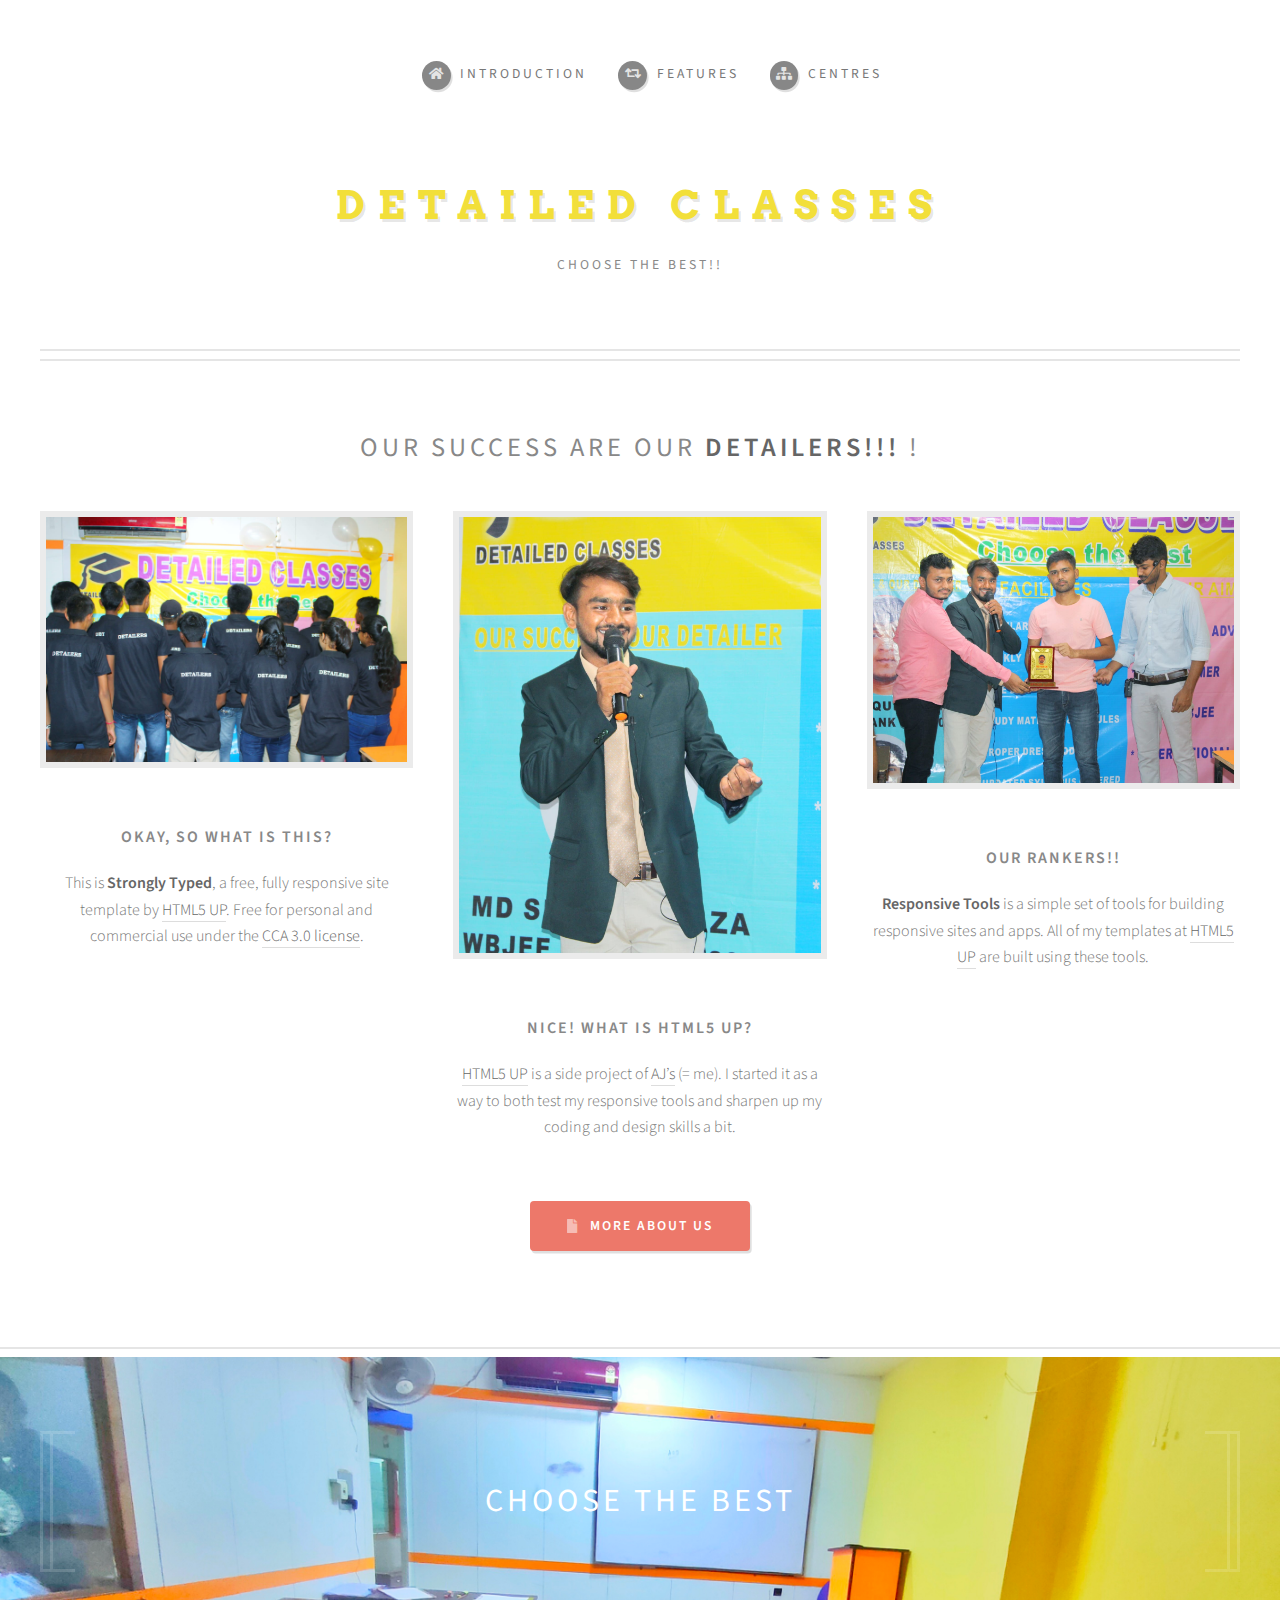
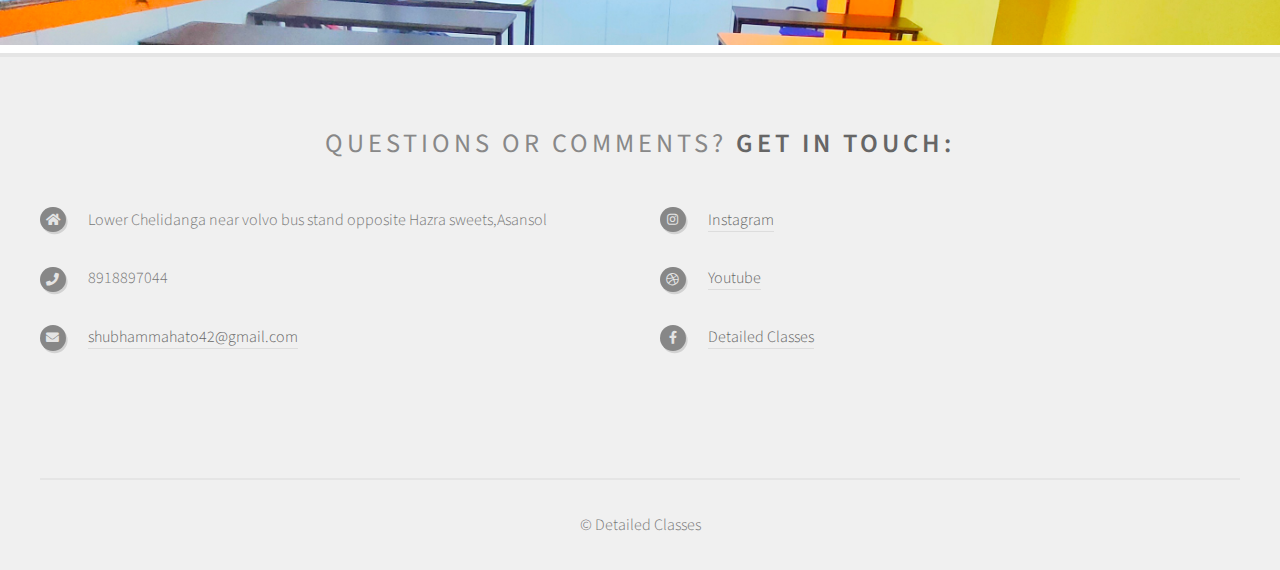
==== index.html @ 89570c33 "Upload Website" ====
<!DOCTYPE HTML>
<html>
	<head>
		<title>Detailed classes</title>
		<link rel="icon" type="image/x-icon" href="/images/favicon-32x32.png">
		<meta charset="utf-8" />
		<meta name="viewport" content="width=device-width, initial-scale=1, user-scalable=no" />
		<link rel="stylesheet" href="assets/css/main.css" />
	</head>
	<body class="homepage is-preload">
		<div id="page-wrapper">

			<!-- Header -->
				<section id="header">
					<div class="container">

						<!-- Logo -->
							<h1  class= "head" id="logo"><a href="index.html">Detailed Classes</a></h1>
							<p>Choose the Best!!</p>

						<!-- Nav -->
							<nav id="nav">
								<ul>
									<li><a class="icon solid fa-home" href="index.html"><span>Introduction</span></a></li>
									<!--<li>
										<a href="#" class="icon fa-chart-bar"><span>Dropdown</span></a>
										<ul>
											<li><a href="#">Lorem ipsum dolor</a></li>
											<li><a href="#">Magna phasellus</a></li>
											<li><a href="#">Etiam dolore nisl</a></li>
											<li>
												<a href="#">Phasellus consequat</a>
												<ul>
													<li><a href="#">Magna phasellus</a></li>
													<li><a href="#">Etiam dolore nisl</a></li>
													<li><a href="#">Phasellus consequat</a></li>
												</ul>
											</li>
											<li><a href="#">Veroeros feugiat</a></li>
										</ul>
									</li><!-->
									<!--<li><a class="icon solid fa-cog" href="left-sidebar.html"><span>Left Sidebar</span></a></li>-->
									<li><a class="icon solid fa-retweet" href="right-sidebar.html"><span>Features</span></a></li>
									<li><a class="icon solid fa-sitemap" href="no-sidebar.html"><span>Centres</span></a></li>
								</ul>
							</nav>

					</div>
				</section>

			<!-- Features -->
				<section id="features">
					<div class="container">
						<header>
							<h2>OUR SUCCESS ARE OUR <strong>DETAILERS!!! </strong>!</h2>
						</header>
						<div class="row aln-center">
							<div class="col-4 col-6-medium col-12-small">

								<!-- Feature -->
									<section>
										<a href="#" class="image featured"><img src="images/detailed1.jpeg" alt="" /></a>
										<header>
											<h3>Okay, so what is this?</h3>
										</header>
										<p>This is <strong>Strongly Typed</strong>, a free, fully responsive site template
										by <a href="http://html5up.net">HTML5 UP</a>. Free for personal and commercial use under the
										<a href="http://html5up.net/license">CCA 3.0 license</a>.</p>
									</section>

							</div>
							<div class="col-4 col-6-medium col-12-small">

								<!-- Feature -->
									<section>
										<a href="#" class="image featured"><img src="images/detailed2.jpeg" alt="" /></a>
										<header>
											<h3>Nice! What is HTML5 UP?</h3>
										</header>
										<p><a href="http://html5up.net">HTML5 UP</a> is a side project of <a href="http://twitter.com/ajlkn">AJ’s</a> (= me).
										I started it as a way to both test my responsive tools and sharpen up my coding
										and design skills a bit.</p>
									</section>

							</div>
							<div class="col-4 col-6-medium col-12-small">

								<!-- Feature -->
									<section>
										<a href="#" class="image featured"><img src="images/detailed3.jpeg" alt="" /></a>
										<header>
											<h3>Our Rankers!!</h3>
										</header>
										<p><strong>Responsive Tools</strong> is a simple set of tools for building responsive
										sites and apps. All of my templates at <a href="http://html5up.net">HTML5 UP</a> are built using these tools.</p>
									</section>

							</div>
							<div class="col-12">
								<ul class="actions">
									<li><a href="#" class="button icon solid fa-file">More about us </a></li>
								</ul>
							</div>
						</div>
					</div>
				</section>

			<!-- Banner -->
				<section id="banner">
					<div class="container">
						<p>CHOOSE THE BEST</p>
					</div>
				</section>

			
			<!-- Footer -->
				<section id="footer">
					<div class="container">
						<header>
							<h2>Questions or comments? <strong>Get in touch:</strong></h2>
						</header>
						<!--<div class="row">
							<div class="col-6 col-12-medium">
								<section>
									<form method="post" action="#">
										<div class="row gtr-50">
											<div class="col-6 col-12-small">
												<input name="name" placeholder="Name" type="text" />
											</div>
											<div class="col-6 col-12-small">
												<input name="email" placeholder="Email" type="text" />
											</div>
											<div class="col-12">
												<textarea name="message" placeholder="Message"></textarea>
											</div>
											<div class="col-12">
												<a href="mailto: shubhammahato42@gmail.com" class="form-button-submit button icon solid fa-envelope">Send Message</a>
											</div>
										</div>
									</form>
								</section>
							</div>-->
							<div class="col-6 col-12-medium">
								<section>
									<!--<p>Erat lorem ipsum veroeros consequat magna tempus lorem ipsum consequat Phaselamet
									mollis tortor congue. Sed quis mauris sit amet magna accumsan tristique. Curabitur
									leo nibh, rutrum eu malesuada.</p><!-->
									<div class="row">
										<div class="col-6 col-12-small">
											<ul class="icons">
												<li class="icon solid fa-home">
													Lower Chelidanga near volvo bus stand opposite Hazra sweets,Asansol
												</li>
												<li class="icon solid fa-phone">
													8918897044
												</li>
												<li class="icon solid fa-envelope">
													<a href="mailto: shubhammahato42@gmail.com"> shubhammahato42@gmail.com</a>
												</li>
												
											</ul>
										</div>
										<div class="col-6 col-12-small">
											<ul class="icons">
												<li class="icon brands fa-instagram">
													<a href="https://instagram.com/detailed_classes?igshid=YmMyMTA2M2Y=" target="_blank" rel="noopener noreferrer">Instagram</a>
												</li>
												<li class="icon brands fa-dribbble">
													<a href="https://www.youtube.com/c/detailedmathematics/featured" target="_blank" rel="noopener noreferrer">Youtube</a>
												</li>
												<li class="icon brands fa-facebook-f">
													<a href="https://www.facebook.com/watch/shubhamkumarmahato452/"target="_blank" rel="noopener noreferrer">Detailed Classes</a>
												</li>
												
											</ul>
										</div>
									</div>
								</section>
							</div>
						</div>
					</div>
					<div id="copyright" class="container">
						<ul class="links">
							<li>&copy; Detailed Classes</li>
						</ul>
					</div>
				</section>

		</div>

		<!-- Scripts -->
			<script src="assets/js/jquery.min.js"></script>
			<script src="assets/js/jquery.dropotron.min.js"></script>
			<script src="assets/js/browser.min.js"></script>
			<script src="assets/js/breakpoints.min.js"></script>
			<script src="assets/js/util.js"></script>
			<script src="assets/js/main.js"></script>

	</body>
</html>
---- assets/css/main.css ----
@import url("fontawesome-all.min.css");
@import url("https://fonts.googleapis.com/css?family=Source+Sans+Pro:300,400,600|Arvo:700");

/*
	Strongly Typed by HTML5 UP
	html5up.net | @ajlkn
	Free for personal and commercial use under the CCA 3.0 license (html5up.net/license)
*/

html, body, div, span, applet, object,
iframe, h1, h2, h3, h4, h5, h6, p, blockquote,
pre, a, abbr, acronym, address, big, cite,
code, del, dfn, em, img, ins, kbd, q, s, samp,
small, strike, strong, sub, sup, tt, var, b,
u, i, center, dl, dt, dd, ol, ul, li, fieldset,
form, label, legend, table, caption, tbody,
tfoot, thead, tr, th, td, article, aside,
canvas, details, embed, figure, figcaption,
footer, header, hgroup, menu, nav, output, ruby,
section, summary, time, mark, audio, video {
	margin: 0;
	padding: 0;
	border: 0;
	font-size: 100%;
	font: inherit;
	vertical-align: baseline;}

article, aside, details, figcaption, figure,
footer, header, hgroup, menu, nav, section {
	display: block;}

body {
	line-height: 1;
}

ol, ul {
	list-style: none;
}

blockquote, q {
	quotes: none;
}

	blockquote:before, blockquote:after, q:before, q:after {
		content: '';
		content: none;
	}

table {
	border-collapse: collapse;
	border-spacing: 0;
}

body {
	-webkit-text-size-adjust: none;
}

mark {
	background-color: transparent;
	color: inherit;
}

input::-moz-focus-inner {
	border: 0;
	padding: 0;
}

input, select, textarea {
	-moz-appearance: none;
	-webkit-appearance: none;
	-ms-appearance: none;
	appearance: none;
}

/* Basic */

	html {
		box-sizing: border-box;
	}

	*, *:before, *:after {
		box-sizing: inherit;
	}

	body {
		background: #f0f0f0;
	}

		body.is-preload *, body.is-preload *:before, body.is-preload *:after {
			-moz-animation: none !important;
			-webkit-animation: none !important;
			-ms-animation: none !important;
			animation: none !important;
			-moz-transition: none !important;
			-webkit-transition: none !important;
			-ms-transition: none !important;
			transition: none !important;
		}

	body, input, textarea, select {
		font-family: 'Source Sans Pro';
		font-weight: 300;
		color: #777;
		line-height: 1.65em;
		font-size: 15pt;
	}

	h1, h2, h3, h4, h5, h6 {
		font-weight: 600;
		text-transform: uppercase;
		color: #888;
	}

	h1 a, h2 a, h3 a, h4 a, h5 a, h6 a {
		color: #F2DF3A;
		text-decoration: none;
		border: 0;
	}

	h2 {
		font-size: 1.65em;
		font-weight: 400;
		letter-spacing: 4px;
		margin: 0 0 1.5em 0;
		line-height: 1.75em;
	}

	h3 {
		font-size: 1em;
		letter-spacing: 2px;
		margin: 0 0 1.25em 0;
	}

	a {
		-moz-transition: color 0.25s ease-in-out, border-bottom-color 0.25s ease-in-out;
		-webkit-transition: color 0.25s ease-in-out, border-bottom-color 0.25s ease-in-out;
		-ms-transition: color 0.25s ease-in-out, border-bottom-color 0.25s ease-in-out;
		transition: color 0.25s ease-in-out, border-bottom-color 0.25s ease-in-out;
		color: #666;
		text-decoration: none;
		border-bottom: solid 1px #ddd;
	}

		a strong {
			-moz-transition: color 0.25s ease-in-out, border-bottom-color 0.25s ease-in-out;
			-webkit-transition: color 0.25s ease-in-out, border-bottom-color 0.25s ease-in-out;
			-ms-transition: color 0.25s ease-in-out, border-bottom-color 0.25s ease-in-out;
			transition: color 0.25s ease-in-out, border-bottom-color 0.25s ease-in-out;
		}

		a:hover {
			color: #ed786a;
			border-bottom-color: rgba(255, 255, 255, 0);
		}

			a:hover strong {
				color: #ed786a;
			}

	strong, b {
		font-weight: 600;
		color: #666;
	}

	em, i {
		font-style: italic;
	}

	sub {
		position: relative;
		top: 0.5em;
		font-size: 0.8em;
	}

	sup {
		position: relative;
		top: -0.5em;
		font-size: 0.8em;
	}

	hr {
		border: 0;
		border-top: solid 1px #ddd;
	}

	blockquote {
		border-left: solid 0.5em #ddd;
		padding: 1em 0 1em 2em;
		font-style: italic;
	}

	p {
		text-align: justify;
		margin-bottom: 2em;
	}

	ul, ol, dl, table, blockquote {
		margin-bottom: 2em;
	}

	br.clear {
		clear: both;
	}

/* Container */

	.container {
		margin: 0 auto;
		max-width: 100%;
		width: 70em;
	}

		@media screen and (max-width: 1680px) {

			.container {
				width: 68em;
			}

		}

		@media screen and (max-width: 1280px) {

			.container {
				width: calc(100% - 80px);
			}

		}

		@media screen and (max-width: 980px) {

			.container {
				width: calc(100% - 100px);
			}

		}

		@media screen and (max-width: 736px) {

			.container {
				width: calc(100% - 40px);
			}

		}

/* Row */

	.row {
		display: flex;
		flex-wrap: wrap;
		box-sizing: border-box;
		align-items: stretch;
	}

		.row > * {
			box-sizing: border-box;
		}

		.row.gtr-uniform > * > :last-child {
			margin-bottom: 0;
		}

		.row.aln-left {
			justify-content: flex-start;
		}

		.row.aln-center {
			justify-content: center;
		}

		.row.aln-right {
			justify-content: flex-end;
		}

		.row.aln-top {
			align-items: flex-start;
		}

		.row.aln-middle {
			align-items: center;
		}

		.row.aln-bottom {
			align-items: flex-end;
		}

		.row > .imp {
			order: -1;
		}

		.row > .col-1 {
			width: 8.33333%;
		}

		.row > .off-1 {
			margin-left: 8.33333%;
		}

		.row > .col-2 {
			width: 16.66667%;
		}

		.row > .off-2 {
			margin-left: 16.66667%;
		}

		.row > .col-3 {
			width: 25%;
		}

		.row > .off-3 {
			margin-left: 25%;
		}

		.row > .col-4 {
			width: 33.33333%;
		}

		.row > .off-4 {
			margin-left: 33.33333%;
		}

		.row > .col-5 {
			width: 41.66667%;
		}

		.row > .off-5 {
			margin-left: 41.66667%;
		}

		.row > .col-6 {
			width: 50%;
		}

		.row > .off-6 {
			margin-left: 50%;
		}

		.row > .col-7 {
			width: 58.33333%;
		}

		.row > .off-7 {
			margin-left: 58.33333%;
		}

		.row > .col-8 {
			width: 66.66667%;
		}

		.row > .off-8 {
			margin-left: 66.66667%;
		}

		.row > .col-9 {
			width: 75%;
		}

		.row > .off-9 {
			margin-left: 75%;
		}

		.row > .col-10 {
			width: 83.33333%;
		}

		.row > .off-10 {
			margin-left: 83.33333%;
		}

		.row > .col-11 {
			width: 91.66667%;
		}

		.row > .off-11 {
			margin-left: 91.66667%;
		}

		.row > .col-12 {
			width: 100%;
		}

		.row > .off-12 {
			margin-left: 100%;
		}

		.row.gtr-0 {
			margin-top: 0px;
			margin-left: 0px;
		}

			.row.gtr-0 > * {
				padding: 0px 0 0 0px;
			}

			.row.gtr-0.gtr-uniform {
				margin-top: 0px;
			}

				.row.gtr-0.gtr-uniform > * {
					padding-top: 0px;
				}

		.row.gtr-25 {
			margin-top: -12.5px;
			margin-left: -12.5px;
		}

			.row.gtr-25 > * {
				padding: 12.5px 0 0 12.5px;
			}

			.row.gtr-25.gtr-uniform {
				margin-top: -12.5px;
			}

				.row.gtr-25.gtr-uniform > * {
					padding-top: 12.5px;
				}

		.row.gtr-50 {
			margin-top: -25px;
			margin-left: -25px;
		}

			.row.gtr-50 > * {
				padding: 25px 0 0 25px;
			}

			.row.gtr-50.gtr-uniform {
				margin-top: -25px;
			}

				.row.gtr-50.gtr-uniform > * {
					padding-top: 25px;
				}

		.row {
			margin-top: -50px;
			margin-left: -50px;
		}

			.row > * {
				padding: 50px 0 0 50px;
			}

			.row.gtr-uniform {
				margin-top: -50px;
			}

				.row.gtr-uniform > * {
					padding-top: 50px;
				}

		.row.gtr-150 {
			margin-top: -75px;
			margin-left: -75px;
		}

			.row.gtr-150 > * {
				padding: 75px 0 0 75px;
			}

			.row.gtr-150.gtr-uniform {
				margin-top: -75px;
			}

				.row.gtr-150.gtr-uniform > * {
					padding-top: 75px;
				}

		.row.gtr-200 {
			margin-top: -100px;
			margin-left: -100px;
		}

			.row.gtr-200 > * {
				padding: 100px 0 0 100px;
			}

			.row.gtr-200.gtr-uniform {
				margin-top: -100px;
			}

				.row.gtr-200.gtr-uniform > * {
					padding-top: 100px;
				}

		@media screen and (max-width: 1680px) {

			.row {
				display: flex;
				flex-wrap: wrap;
				box-sizing: border-box;
				align-items: stretch;
			}

				.row > * {
					box-sizing: border-box;
				}

				.row.gtr-uniform > * > :last-child {
					margin-bottom: 0;
				}

				.row.aln-left {
					justify-content: flex-start;
				}

				.row.aln-center {
					justify-content: center;
				}

				.row.aln-right {
					justify-content: flex-end;
				}

				.row.aln-top {
					align-items: flex-start;
				}

				.row.aln-middle {
					align-items: center;
				}

				.row.aln-bottom {
					align-items: flex-end;
				}

				.row > .imp-xlarge {
					order: -1;
				}

				.row > .col-1-xlarge {
					width: 8.33333%;
				}

				.row > .off-1-xlarge {
					margin-left: 8.33333%;
				}

				.row > .col-2-xlarge {
					width: 16.66667%;
				}

				.row > .off-2-xlarge {
					margin-left: 16.66667%;
				}

				.row > .col-3-xlarge {
					width: 25%;
				}

				.row > .off-3-xlarge {
					margin-left: 25%;
				}

				.row > .col-4-xlarge {
					width: 33.33333%;
				}

				.row > .off-4-xlarge {
					margin-left: 33.33333%;
				}

				.row > .col-5-xlarge {
					width: 41.66667%;
				}

				.row > .off-5-xlarge {
					margin-left: 41.66667%;
				}

				.row > .col-6-xlarge {
					width: 50%;
				}

				.row > .off-6-xlarge {
					margin-left: 50%;
				}

				.row > .col-7-xlarge {
					width: 58.33333%;
				}

				.row > .off-7-xlarge {
					margin-left: 58.33333%;
				}

				.row > .col-8-xlarge {
					width: 66.66667%;
				}

				.row > .off-8-xlarge {
					margin-left: 66.66667%;
				}

				.row > .col-9-xlarge {
					width: 75%;
				}

				.row > .off-9-xlarge {
					margin-left: 75%;
				}

				.row > .col-10-xlarge {
					width: 83.33333%;
				}

				.row > .off-10-xlarge {
					margin-left: 83.33333%;
				}

				.row > .col-11-xlarge {
					width: 91.66667%;
				}

				.row > .off-11-xlarge {
					margin-left: 91.66667%;
				}

				.row > .col-12-xlarge {
					width: 100%;
				}

				.row > .off-12-xlarge {
					margin-left: 100%;
				}

				.row.gtr-0 {
					margin-top: 0px;
					margin-left: 0px;
				}

					.row.gtr-0 > * {
						padding: 0px 0 0 0px;
					}

					.row.gtr-0.gtr-uniform {
						margin-top: 0px;
					}

						.row.gtr-0.gtr-uniform > * {
							padding-top: 0px;
						}

				.row.gtr-25 {
					margin-top: -12.5px;
					margin-left: -12.5px;
				}

					.row.gtr-25 > * {
						padding: 12.5px 0 0 12.5px;
					}

					.row.gtr-25.gtr-uniform {
						margin-top: -12.5px;
					}

						.row.gtr-25.gtr-uniform > * {
							padding-top: 12.5px;
						}

				.row.gtr-50 {
					margin-top: -25px;
					margin-left: -25px;
				}

					.row.gtr-50 > * {
						padding: 25px 0 0 25px;
					}

					.row.gtr-50.gtr-uniform {
						margin-top: -25px;
					}

						.row.gtr-50.gtr-uniform > * {
							padding-top: 25px;
						}

				.row {
					margin-top: -50px;
					margin-left: -50px;
				}

					.row > * {
						padding: 50px 0 0 50px;
					}

					.row.gtr-uniform {
						margin-top: -50px;
					}

						.row.gtr-uniform > * {
							padding-top: 50px;
						}

				.row.gtr-150 {
					margin-top: -75px;
					margin-left: -75px;
				}

					.row.gtr-150 > * {
						padding: 75px 0 0 75px;
					}

					.row.gtr-150.gtr-uniform {
						margin-top: -75px;
					}

						.row.gtr-150.gtr-uniform > * {
							padding-top: 75px;
						}

				.row.gtr-200 {
					margin-top: -100px;
					margin-left: -100px;
				}

					.row.gtr-200 > * {
						padding: 100px 0 0 100px;
					}

					.row.gtr-200.gtr-uniform {
						margin-top: -100px;
					}

						.row.gtr-200.gtr-uniform > * {
							padding-top: 100px;
						}

		}

		@media screen and (max-width: 1280px) {

			.row {
				display: flex;
				flex-wrap: wrap;
				box-sizing: border-box;
				align-items: stretch;
			}

				.row > * {
					box-sizing: border-box;
				}

				.row.gtr-uniform > * > :last-child {
					margin-bottom: 0;
				}

				.row.aln-left {
					justify-content: flex-start;
				}

				.row.aln-center {
					justify-content: center;
				}

				.row.aln-right {
					justify-content: flex-end;
				}

				.row.aln-top {
					align-items: flex-start;
				}

				.row.aln-middle {
					align-items: center;
				}

				.row.aln-bottom {
					align-items: flex-end;
				}

				.row > .imp-large {
					order: -1;
				}

				.row > .col-1-large {
					width: 8.33333%;
				}

				.row > .off-1-large {
					margin-left: 8.33333%;
				}

				.row > .col-2-large {
					width: 16.66667%;
				}

				.row > .off-2-large {
					margin-left: 16.66667%;
				}

				.row > .col-3-large {
					width: 25%;
				}

				.row > .off-3-large {
					margin-left: 25%;
				}

				.row > .col-4-large {
					width: 33.33333%;
				}

				.row > .off-4-large {
					margin-left: 33.33333%;
				}

				.row > .col-5-large {
					width: 41.66667%;
				}

				.row > .off-5-large {
					margin-left: 41.66667%;
				}

				.row > .col-6-large {
					width: 50%;
				}

				.row > .off-6-large {
					margin-left: 50%;
				}

				.row > .col-7-large {
					width: 58.33333%;
				}

				.row > .off-7-large {
					margin-left: 58.33333%;
				}

				.row > .col-8-large {
					width: 66.66667%;
				}

				.row > .off-8-large {
					margin-left: 66.66667%;
				}

				.row > .col-9-large {
					width: 75%;
				}

				.row > .off-9-large {
					margin-left: 75%;
				}

				.row > .col-10-large {
					width: 83.33333%;
				}

				.row > .off-10-large {
					margin-left: 83.33333%;
				}

				.row > .col-11-large {
					width: 91.66667%;
				}

				.row > .off-11-large {
					margin-left: 91.66667%;
				}

				.row > .col-12-large {
					width: 100%;
				}

				.row > .off-12-large {
					margin-left: 100%;
				}

				.row.gtr-0 {
					margin-top: 0px;
					margin-left: 0px;
				}

					.row.gtr-0 > * {
						padding: 0px 0 0 0px;
					}

					.row.gtr-0.gtr-uniform {
						margin-top: 0px;
					}

						.row.gtr-0.gtr-uniform > * {
							padding-top: 0px;
						}

				.row.gtr-25 {
					margin-top: -10px;
					margin-left: -10px;
				}

					.row.gtr-25 > * {
						padding: 10px 0 0 10px;
					}

					.row.gtr-25.gtr-uniform {
						margin-top: -10px;
					}

						.row.gtr-25.gtr-uniform > * {
							padding-top: 10px;
						}

				.row.gtr-50 {
					margin-top: -20px;
					margin-left: -20px;
				}

					.row.gtr-50 > * {
						padding: 20px 0 0 20px;
					}

					.row.gtr-50.gtr-uniform {
						margin-top: -20px;
					}

						.row.gtr-50.gtr-uniform > * {
							padding-top: 20px;
						}

				.row {
					margin-top: -40px;
					margin-left: -40px;
				}

					.row > * {
						padding: 40px 0 0 40px;
					}

					.row.gtr-uniform {
						margin-top: -40px;
					}

						.row.gtr-uniform > * {
							padding-top: 40px;
						}

				.row.gtr-150 {
					margin-top: -60px;
					margin-left: -60px;
				}

					.row.gtr-150 > * {
						padding: 60px 0 0 60px;
					}

					.row.gtr-150.gtr-uniform {
						margin-top: -60px;
					}

						.row.gtr-150.gtr-uniform > * {
							padding-top: 60px;
						}

				.row.gtr-200 {
					margin-top: -80px;
					margin-left: -80px;
				}

					.row.gtr-200 > * {
						padding: 80px 0 0 80px;
					}

					.row.gtr-200.gtr-uniform {
						margin-top: -80px;
					}

						.row.gtr-200.gtr-uniform > * {
							padding-top: 80px;
						}

		}

		@media screen and (max-width: 980px) {

			.row {
				display: flex;
				flex-wrap: wrap;
				box-sizing: border-box;
				align-items: stretch;
			}

				.row > * {
					box-sizing: border-box;
				}

				.row.gtr-uniform > * > :last-child {
					margin-bottom: 0;
				}

				.row.aln-left {
					justify-content: flex-start;
				}

				.row.aln-center {
					justify-content: center;
				}

				.row.aln-right {
					justify-content: flex-end;
				}

				.row.aln-top {
					align-items: flex-start;
				}

				.row.aln-middle {
					align-items: center;
				}

				.row.aln-bottom {
					align-items: flex-end;
				}

				.row > .imp-medium {
					order: -1;
				}

				.row > .col-1-medium {
					width: 8.33333%;
				}

				.row > .off-1-medium {
					margin-left: 8.33333%;
				}

				.row > .col-2-medium {
					width: 16.66667%;
				}

				.row > .off-2-medium {
					margin-left: 16.66667%;
				}

				.row > .col-3-medium {
					width: 25%;
				}

				.row > .off-3-medium {
					margin-left: 25%;
				}

				.row > .col-4-medium {
					width: 33.33333%;
				}

				.row > .off-4-medium {
					margin-left: 33.33333%;
				}

				.row > .col-5-medium {
					width: 41.66667%;
				}

				.row > .off-5-medium {
					margin-left: 41.66667%;
				}

				.row > .col-6-medium {
					width: 50%;
				}

				.row > .off-6-medium {
					margin-left: 50%;
				}

				.row > .col-7-medium {
					width: 58.33333%;
				}

				.row > .off-7-medium {
					margin-left: 58.33333%;
				}

				.row > .col-8-medium {
					width: 66.66667%;
				}

				.row > .off-8-medium {
					margin-left: 66.66667%;
				}

				.row > .col-9-medium {
					width: 75%;
				}

				.row > .off-9-medium {
					margin-left: 75%;
				}

				.row > .col-10-medium {
					width: 83.33333%;
				}

				.row > .off-10-medium {
					margin-left: 83.33333%;
				}

				.row > .col-11-medium {
					width: 91.66667%;
				}

				.row > .off-11-medium {
					margin-left: 91.66667%;
				}

				.row > .col-12-medium {
					width: 100%;
				}

				.row > .off-12-medium {
					margin-left: 100%;
				}

				.row.gtr-0 {
					margin-top: 0px;
					margin-left: 0px;
				}

					.row.gtr-0 > * {
						padding: 0px 0 0 0px;
					}

					.row.gtr-0.gtr-uniform {
						margin-top: 0px;
					}

						.row.gtr-0.gtr-uniform > * {
							padding-top: 0px;
						}

				.row.gtr-25 {
					margin-top: -12.5px;
					margin-left: -12.5px;
				}

					.row.gtr-25 > * {
						padding: 12.5px 0 0 12.5px;
					}

					.row.gtr-25.gtr-uniform {
						margin-top: -12.5px;
					}

						.row.gtr-25.gtr-uniform > * {
							padding-top: 12.5px;
						}

				.row.gtr-50 {
					margin-top: -25px;
					margin-left: -25px;
				}

					.row.gtr-50 > * {
						padding: 25px 0 0 25px;
					}

					.row.gtr-50.gtr-uniform {
						margin-top: -25px;
					}

						.row.gtr-50.gtr-uniform > * {
							padding-top: 25px;
						}

				.row {
					margin-top: -50px;
					margin-left: -50px;
				}

					.row > * {
						padding: 50px 0 0 50px;
					}

					.row.gtr-uniform {
						margin-top: -50px;
					}

						.row.gtr-uniform > * {
							padding-top: 50px;
						}

				.row.gtr-150 {
					margin-top: -75px;
					margin-left: -75px;
				}

					.row.gtr-150 > * {
						padding: 75px 0 0 75px;
					}

					.row.gtr-150.gtr-uniform {
						margin-top: -75px;
					}

						.row.gtr-150.gtr-uniform > * {
							padding-top: 75px;
						}

				.row.gtr-200 {
					margin-top: -100px;
					margin-left: -100px;
				}

					.row.gtr-200 > * {
						padding: 100px 0 0 100px;
					}

					.row.gtr-200.gtr-uniform {
						margin-top: -100px;
					}

						.row.gtr-200.gtr-uniform > * {
							padding-top: 100px;
						}

		}

		@media screen and (max-width: 736px) {

			.row {
				display: flex;
				flex-wrap: wrap;
				box-sizing: border-box;
				align-items: stretch;
			}

				.row > * {
					box-sizing: border-box;
				}

				.row.gtr-uniform > * > :last-child {
					margin-bottom: 0;
				}

				.row.aln-left {
					justify-content: flex-start;
				}

				.row.aln-center {
					justify-content: center;
				}

				.row.aln-right {
					justify-content: flex-end;
				}

				.row.aln-top {
					align-items: flex-start;
				}

				.row.aln-middle {
					align-items: center;
				}

				.row.aln-bottom {
					align-items: flex-end;
				}

				.row > .imp-small {
					order: -1;
				}

				.row > .col-1-small {
					width: 8.33333%;
				}

				.row > .off-1-small {
					margin-left: 8.33333%;
				}

				.row > .col-2-small {
					width: 16.66667%;
				}

				.row > .off-2-small {
					margin-left: 16.66667%;
				}

				.row > .col-3-small {
					width: 25%;
				}

				.row > .off-3-small {
					margin-left: 25%;
				}

				.row > .col-4-small {
					width: 33.33333%;
				}

				.row > .off-4-small {
					margin-left: 33.33333%;
				}

				.row > .col-5-small {
					width: 41.66667%;
				}

				.row > .off-5-small {
					margin-left: 41.66667%;
				}

				.row > .col-6-small {
					width: 50%;
				}

				.row > .off-6-small {
					margin-left: 50%;
				}

				.row > .col-7-small {
					width: 58.33333%;
				}

				.row > .off-7-small {
					margin-left: 58.33333%;
				}

				.row > .col-8-small {
					width: 66.66667%;
				}

				.row > .off-8-small {
					margin-left: 66.66667%;
				}

				.row > .col-9-small {
					width: 75%;
				}

				.row > .off-9-small {
					margin-left: 75%;
				}

				.row > .col-10-small {
					width: 83.33333%;
				}

				.row > .off-10-small {
					margin-left: 83.33333%;
				}

				.row > .col-11-small {
					width: 91.66667%;
				}

				.row > .off-11-small {
					margin-left: 91.66667%;
				}

				.row > .col-12-small {
					width: 100%;
				}

				.row > .off-12-small {
					margin-left: 100%;
				}

				.row.gtr-0 {
					margin-top: 0px;
					margin-left: 0px;
				}

					.row.gtr-0 > * {
						padding: 0px 0 0 0px;
					}

					.row.gtr-0.gtr-uniform {
						margin-top: 0px;
					}

						.row.gtr-0.gtr-uniform > * {
							padding-top: 0px;
						}

				.row.gtr-25 {
					margin-top: -7.5px;
					margin-left: -7.5px;
				}

					.row.gtr-25 > * {
						padding: 7.5px 0 0 7.5px;
					}

					.row.gtr-25.gtr-uniform {
						margin-top: -7.5px;
					}

						.row.gtr-25.gtr-uniform > * {
							padding-top: 7.5px;
						}

				.row.gtr-50 {
					margin-top: -15px;
					margin-left: -15px;
				}

					.row.gtr-50 > * {
						padding: 15px 0 0 15px;
					}

					.row.gtr-50.gtr-uniform {
						margin-top: -15px;
					}

						.row.gtr-50.gtr-uniform > * {
							padding-top: 15px;
						}

				.row {
					margin-top: -30px;
					margin-left: -30px;
				}

					.row > * {
						padding: 30px 0 0 30px;
					}

					.row.gtr-uniform {
						margin-top: -30px;
					}

						.row.gtr-uniform > * {
							padding-top: 30px;
						}

				.row.gtr-150 {
					margin-top: -45px;
					margin-left: -45px;
				}

					.row.gtr-150 > * {
						padding: 45px 0 0 45px;
					}

					.row.gtr-150.gtr-uniform {
						margin-top: -45px;
					}

						.row.gtr-150.gtr-uniform > * {
							padding-top: 45px;
						}

				.row.gtr-200 {
					margin-top: -60px;
					margin-left: -60px;
				}

					.row.gtr-200 > * {
						padding: 60px 0 0 60px;
					}

					.row.gtr-200.gtr-uniform {
						margin-top: -60px;
					}

						.row.gtr-200.gtr-uniform > * {
							padding-top: 60px;
						}

		}

/* Sections/Article */

	section, article {
		margin-bottom: 3em;
	}

	section > :last-child,
	article > :last-child,
	section:last-child,
	article:last-child {
		margin-bottom: 0;
	}

/* Image */

	.image {
		-moz-transition: opacity 0.25s ease-in-out;
		-webkit-transition: opacity 0.25s ease-in-out;
		-ms-transition: opacity 0.25s ease-in-out;
		transition: opacity 0.25s ease-in-out;
		display: inline-block;
		border: solid 6px #ebebeb !important;
	}

		.image:hover {
			opacity: 0.9;
		}

		.image img {
			display: block;
			width: 100%;
		}

		.image.fit {
			display: block;
			width: 100%;
		}

		.image.featured {
			display: block;
			width: 100%;
			margin: 0 0 3.5em 0;
		}

		.image.left {
			float: left;
			margin: 0 1.5em 1.5em 0;
			position: relative;
			top: 0.5em;
		}

		.image.centered {
			display: block;
			margin: 0 0 2em 0;
		}

			.image.centered img {
				margin: 0 auto;
				width: auto;
			}

/* List */

	ul {
		list-style: disc;
		padding-left: 1em;
	}

		ul li {
			padding-left: 0.5em;
			margin: 0.75em 0 0.75em 0;
		}

			ul li:first-child {
				margin-top: 0;
			}

	ol {
		list-style: decimal;
		padding-left: 1em;
	}

		ol li {
			padding-left: 0.5em;
			margin: 0.75em 0 0.75em 0;
		}

			ol li:first-child {
				margin-top: 0;
			}

/* Links */

	ul.links {
		list-style: none;
		padding-left: 0;
	}

		ul.links li {
			display: inline;
			border-left: solid 1px #d0d0d0;
			padding-left: 1em;
			margin: 0 0 0 1em;
		}

			ul.links li:first-child {
				margin-left: 0;
				padding-left: 0;
				border-left: 0;
			}

/* Actions */

	ul.actions {
		margin-top: 2.5em;
		clear: both;
		list-style: none;
		padding-left: 0;
	}

		ul.actions li {
			padding-left: 0;
			display: inline-block;
			margin: 0 0 0 1em;
		}

			ul.actions li:first-child {
				margin-left: 0;
			}

/* Divided */

	ul.divided {
		list-style: none;
		padding-left: 0;
	}

		ul.divided li {
			border-top: solid 2px #e5e5e5;
			padding-left: 0;
			margin: 2.5em 0 0 0;
			padding: 2.5em 0 0 0;
		}

			ul.divided li:first-child {
				border-top: 0;
				margin-top: 0;
				padding-top: 0;
			}

/* Icons */

	ul.icons {
		list-style: none;
		padding-left: 0;
	}

		ul.icons > li {
			position: relative;
			padding: 2em 0 0 3em;
			margin: 0;
		}

			ul.icons > li:before {
				position: absolute;
				left: 0;
				top: 2.6em;
				display: block;
				font-size: 0.8em;
				background: #878787;
				color: #e4e4e4;
				width: 2em;
				height: 2em;
				border-radius: 2em;
				line-height: 2em;
				text-align: center;
				box-shadow: 0.125em 0.175em 0 0 rgba(0, 0, 0, 0.125);
			}

			ul.icons > li:first-child {
				padding-top: 0;
			}

				ul.icons > li:first-child:before {
					top: 0;
				}

/* Form */

	form label {
		font-weight: 600;
		text-transform: uppercase;
		color: #888;
		display: block;
		margin: 0 0 1em 0;
	}

	form input[type="text"],
	form input[type="email"],
	form input[type="password"],
	form select,
	form textarea {
		-moz-transition: background-color 0.25s ease-in-out;
		-webkit-transition: background-color 0.25s ease-in-out;
		-ms-transition: background-color 0.25s ease-in-out;
		transition: background-color 0.25s ease-in-out;
		-webkit-appearance: none;
		display: block;
		border: 0;
		background: #e8e8e8;
		width: 100%;
		box-shadow: inset 2px 2px 0px 0px rgba(0, 0, 0, 0.1);
		border-radius: 4px;
		line-height: 1.25em;
		padding: 0.75em 1em 0.75em 1em;
	}

		form input[type="text"]:focus,
		form input[type="email"]:focus,
		form input[type="password"]:focus,
		form select:focus,
		form textarea:focus {
			background: #f0f0f0;
		}

	form textarea {
		min-height: 11em;
	}

	form ::-webkit-input-placeholder {
		color: #555 !important;
		line-height: 1.35em;
	}

	form :-moz-placeholder {
		color: #555 !important;
	}

	form ::-moz-placeholder {
		color: #555 !important;
	}

	form :-ms-input-placeholder {
		color: #555 !important;
	}

	form ::-moz-focus-inner {
		border: 0;
	}

/* Table */

	table {
		width: 100%;
	}

		table tbody tr {
			border-top: solid 1px #E5E5E5;
		}

			table tbody tr:first-child {
				border-top: 0;
			}

		table td {
			padding: 0.75em 1em 0.75em 1em;
		}

		table th {
			text-align: left;
			font-weight: bold;
			padding: 0.75em 1em 0.75em 1em;
		}

		table thead {
			background: #878787;
			color: #fff;
			font-weight: 400;
			text-transform: uppercase;
			border: 0;
			box-shadow: 0.125em 0.175em 0 0 rgba(0, 0, 0, 0.125);
			font-size: 0.85em;
			letter-spacing: 2px;
		}

		table tfoot {
			background: #F0F0F0;
			border-top: solid 2px #E5E5E5;
		}

/* Button */

	input[type="button"],
	input[type="submit"],
	input[type="reset"],
	button,
	.button {
		-moz-transition: all 0.25s ease-in-out;
		-webkit-transition: all 0.25s ease-in-out;
		-ms-transition: all 0.25s ease-in-out;
		transition: all 0.25s ease-in-out;
		-webkit-appearance: none;
		position: relative;
		display: inline-block;
		background: #ed786a;
		color: #fff !important;
		text-transform: uppercase;
		border-radius: 4px;
		border: 0;
		outline: 0;
		font-size: 1em;
		box-shadow: 0.125em 0.175em 0 0 rgba(0, 0, 0, 0.125);
		font-weight: 600;
		text-align: center;
		font-size: 0.85em;
		letter-spacing: 2px;
		padding: 0.85em 2.75em 0.85em 2.75em;
	}

		input[type="button"].icon:before,
		input[type="submit"].icon:before,
		input[type="reset"].icon:before,
		button.icon:before,
		.button.icon:before {
			position: relative;
			padding-right: 0.75em;
			opacity: 0.5;
			top: 0.05em;
		}

		input[type="button"]:hover,
		input[type="submit"]:hover,
		input[type="reset"]:hover,
		button:hover,
		.button:hover {
			background: #fd887a;
		}

		input[type="button"]:active,
		input[type="submit"]:active,
		input[type="reset"]:active,
		button:active,
		.button:active {
			background: #ed786a;
		}

		input[type="button"].alt,
		input[type="submit"].alt,
		input[type="reset"].alt,
		button.alt,
		.button.alt {
			background: #878787;
		}

			input[type="button"].alt:hover,
			input[type="submit"].alt:hover,
			input[type="reset"].alt:hover,
			button.alt:hover,
			.button.alt:hover {
				background: #979797;
			}

			input[type="button"].alt:active,
			input[type="submit"].alt:active,
			input[type="reset"].alt:active,
			button.alt:active,
			.button.alt:active {
				background: #878787;
			}

/* Box */

	.no-sidebar .box.post > header {
		text-align: center;
	}

	.box.excerpt .date {
		background: #878787;
		color: #fff;
		font-weight: 400;
		text-transform: uppercase;
		border-radius: 4px;
		border: 0;
		box-shadow: 0.125em 0.175em 0 0 rgba(0, 0, 0, 0.125);
		display: inline-block;
		font-size: 0.85em;
		letter-spacing: 2px;
		padding: 0.25em 1em 0.25em 1em;
		margin: 0 0 2.5em 0;
	}

/* Icons */

	.icon {
		text-decoration: none;
		position: relative;
		text-decoration: none;
	}

		.icon:before {
			-moz-osx-font-smoothing: grayscale;
			-webkit-font-smoothing: antialiased;
			display: inline-block;
			font-style: normal;
			font-variant: normal;
			text-rendering: auto;
			line-height: 1;
			text-transform: none !important;
			font-family: 'Font Awesome 5 Free';
			font-weight: 400;
		}

		.icon:before {
			line-height: inherit;
		}

		.icon > .label {
			display: none;
		}

		.icon.solid:before {
			font-weight: 900;
		}

		.icon.brands:before {
			font-family: 'Font Awesome 5 Brands';
		}

/* Page Wrapper */

	#page-wrapper > section {
		margin-bottom: 0;
	}

/* Header */

	#header {
		position: relative;
		position: relative;
		background: #fff;
		text-align: center;
	}

		#header > .container {
			padding: 14em 0 7em 0;
			border-bottom: solid 2px #e5e5e5;
			box-shadow: inset 0px -8px 0px 0px #fff, inset 0px -10px 0px 0px #e5e5e5;
		}

		#header h1 {
			font-family: 'Arvo';
			font-weight: 700;
			color: #ed786a;
			text-shadow: 0.05em 0.075em 0 rgba(0, 0, 0, 0.1);
			font-size: 3em;
			letter-spacing: 13px;
		}

			#header h1 a {
				border: 0;
			}

		#header p {
			text-transform: uppercase;
			font-weight: 400;
			color: #888;
			margin: 2.5em 0 0 0;
			font-size: 0.85em;
			letter-spacing: 3px;
			text-align: center;
		}

/* Nav */

	#nav {
		position: absolute;
		top: 3em;
		left: 0;
		width: 100%;
		cursor: default;
	}

		#nav > ul > li {
			display: inline-block;
			padding-right: 2em;
		}

			#nav > ul > li:last-child {
				padding-right: 0;
			}

			#nav > ul > li > a {
				border: 0;
				text-decoration: none;
				text-transform: uppercase;
				font-weight: 400;
				color: #777;
				outline: 0;
				display: block;
			}

				#nav > ul > li > a:before {
					display: inline-block;
					background: #878787;
					color: #e4e4e4;
					width: 2.25em;
					font-size: 0.8em;
					height: 2.25em;
					border-radius: 2.25em;
					line-height: 2.1em;
					text-align: center;
					box-shadow: 0.125em 0.175em 0 0 rgba(0, 0, 0, 0.125);
					margin-right: 0.75em;
					-moz-transition: color 0.25s ease-in-out, background 0.25s ease-in-out;
					-webkit-transition: color 0.25s ease-in-out, background 0.25s ease-in-out;
					-o-transition: color 0.25s ease-in-out, background 0.25s ease-in-out;
					-ms-transition: color 0.25s ease-in-out, background 0.25s ease-in-out;
					transition: color 0.25s ease-in-out, background 0.25s ease-in-out;
				}

				#nav > ul > li > a > span {
					-moz-transition: color 0.25s ease-in-out;
					-webkit-transition: color 0.25s ease-in-out;
					-o-transition: color 0.25s ease-in-out;
					-ms-transition: color 0.25s ease-in-out;
					transition: color 0.25s ease-in-out;
					font-size: 0.85em;
					letter-spacing: 3px;
				}

			#nav > ul > li > ul {
				display: none;
			}

			#nav > ul > li.active > a:before,
			#nav > ul > li:hover > a:before {
				background: #ED786A;
				color: #fff;
			}

			#nav > ul > li.active > a > span,
			#nav > ul > li:hover > a > span {
				color: #ED786A;
			}

	.dropotron {
		text-align: left;
		border: solid 1px #e5e5e5;
		border-radius: 4px;
		background: #fff;
		background: rgba(255, 255, 255, 0.965);
		box-shadow: 0px 2px 2px 0px rgba(0, 0, 0, 0.1);
		padding: 0.75em 0 0.5em 0;
		min-width: 12em;
		margin-top: calc(-0.5em + 1px);
		margin-left: -2px;
		list-style: none;
	}

		.dropotron.level-0 {
			margin-top: 1.5em;
			margin-left: -1em;
		}

			.dropotron.level-0:after {
				content: '';
				display: block;
				position: absolute;
				left: 1.25em;
				top: calc(-0.75em + 1px);
				border-left: solid 0.75em rgba(255, 255, 255, 0);
				border-right: solid 0.75em rgba(255, 255, 255, 0);
				border-bottom: solid 0.75em #fff;
			}

			.dropotron.level-0:before {
				content: '';
				display: block;
				position: absolute;
				left: 1.25em;
				top: -0.75em;
				border-left: solid 0.75em rgba(255, 255, 255, 0);
				border-right: solid 0.75em rgba(255, 255, 255, 0);
				border-bottom: solid 0.75em #ccc;
			}

		.dropotron span, .dropotron a {
			display: block;
			padding: 0.3em 1em 0.3em 1em;
			border: 0;
			border-top: solid 1px #f0f0f0;
			outline: 0;
		}

		.dropotron li {
			padding-left: 0;
			margin: 0;
		}

			.dropotron li:first-child > span, .dropotron li:first-child > a {
				border-top: 0;
				padding-top: 0;
			}

			.dropotron li:hover > span, .dropotron li:hover > a {
				-moz-transition: color 0.25s ease-in-out, border-bottom-color 0.25s ease-in-out;
				-webkit-transition: color 0.25s ease-in-out, border-bottom-color 0.25s ease-in-out;
				-ms-transition: color 0.25s ease-in-out, border-bottom-color 0.25s ease-in-out;
				transition: color 0.25s ease-in-out, border-bottom-color 0.25s ease-in-out;
				color: #ed786a;
			}

/* Features */

	#features {
		position: relative;
		overflow: hidden;
		background: #fff;
		text-align: center;
		padding: 6em 0;
	}

		#features p {
			text-align: center;
		}

		#features ul.actions {
			margin-top: 1.25em;
		}

/* Banner */

	#banner {
		position: relative;
		overflow: hidden;
		background: #fff;
		color: #fff;
		text-align: center;
		border-top: solid 2px #e5e5e5;
		border-bottom: solid 2px #e5e5e5;
		box-shadow: inset 0px -8px 0px 0px #fff, inset 0px 8px 0px 0px #fff;
		position: relative;
		text-transform: uppercase;
		background: url("../../images/detailed4.jpeg");
		background-size: cover;
		padding: 10em 0;
	}

		#banner p {
			font-weight: 400;
			font-size: 2em;
			line-height: 1.5em;
			letter-spacing: 4px;
			text-align: center;
			margin: 0;
		}

		#banner strong {
			color: inherit;
		}

		#banner > .container {
			position: relative;
		}

			#banner > .container:before, #banner > .container:after {
				content: '';
				display: block;
				position: absolute;
				top: 50%;
				width: 35px;
				height: 141px;
				margin-top: -70px;
				background: url("images/bracket.svg");
				opacity: 0.15;
			}

			#banner > .container:before {
				left: 0;
			}

			#banner > .container:after {
				-moz-transform: scaleX(-1);
				-webkit-transform: scaleX(-1);
				-ms-transform: scaleX(-1);
				transform: scaleX(-1);
				right: 0;
			}

/* Main */

	#main {
		position: relative;
		overflow: hidden;
		background: #fff;
		padding: 6em 0;
	}

/* Content */

	#content > section,
	#content > article {
		border-top: solid 2px #e5e5e5;
		box-shadow: inset 0px 8px 0px 0px #fff, inset 0px 10px 0px 0px #e5e5e5;
		margin: 5em 0 0 0;
		padding: 5em 0 0 0;
	}

		#content > section:first-child,
		#content > article:first-child {
			border-top: 0;
			box-shadow: none;
			margin: 0;
			padding: 0;
		}

/* Sidebar */

	#sidebar > section,
	#sidebar > article {
		border-top: solid 2px #e5e5e5;
		box-shadow: inset 0px 8px 0px 0px #fff, inset 0px 10px 0px 0px #e5e5e5;
		margin: 5em 0 0 0;
		padding: 5em 0 0 0;
	}

		#sidebar > section:first-child,
		#sidebar > article:first-child {
			border-top: 0;
			box-shadow: none;
			margin: 0;
			padding: 0;
		}

/* Footer */

	#footer {
		position: relative;
		overflow: hidden;
		border-top: solid 2px #e5e5e5;
		background: #f0f0f0;
		padding: 2em 0 4em 0;
	}

		#footer form input[type="text"],
		#footer form input[type="email"],
		#footer form input[type="password"],
		#footer form select,
		#footer form textarea {
			background: #f7f7f7;
		}

			#footer form input[type="text"]:focus,
			#footer form input[type="email"]:focus,
			#footer form input[type="password"]:focus,
			#footer form select:focus,
			#footer form textarea:focus {
				background: #fff;
			}

		#footer h2 {
			text-align: center;
		}

/* Copyright */

	#copyright {
		border-top: solid 2px #e5e5e5;
		text-align: center;
		margin-top: 2em;
		padding-top: 1em;
	}

/* XLarge */

	@media screen and (max-width: 1680px) {

		/* Basic */

			body, input, textarea, select {
				font-size: 13pt;
			}

	}

/* Large */

	@media screen and (max-width: 1280px) {

		/* Basic */

			body, input, textarea, select {
				font-size: 12pt;
			}

			h2 br, h3 br, h4 br, h5 br, h6 br {
				display: none;
			}

		/* Image */

			.image.left {
				max-width: 50%;
			}

			.image.right {
				max-width: 50%;
			}

		/* Header */

			#header > .container {
				padding: 12em 0 5em 0;
			}

			#header h1 {
				font-size: 2.5em;
			}

		/* Nav */

			#nav > ul > li {
				padding-right: 1.25em;
			}

		/* Features */

			#features {
				padding: 4em 0;
			}

		/* Banner */

			#banner {
				padding: 8em 0;
			}

				#banner > .container {
					padding: 0 4em;
				}

					#banner > .container br {
						display: none;
					}

		/* Main */

			#main {
				padding: 4em 0;
			}

		/* Footer */

			#footer {
				padding: 4em 0;
			}

		/* Copyright */

			#copyright {
				margin-top: 2em;
				padding-top: 2em;
			}

	}

/* Medium */

	#navPanel, #titleBar {
		display: none;
	}

	@media screen and (max-width: 980px) {

		/* Basic */

			html, body {
				overflow-x: hidden;
			}

		/* Header */

			#header > .container {
				padding: 10em 0 7em 0;
			}

		/* Nav */

			#nav {
				display: none;
			}

		/* Nav */

			#page-wrapper {
				-moz-backface-visibility: hidden;
				-webkit-backface-visibility: hidden;
				-ms-backface-visibility: hidden;
				backface-visibility: hidden;
				-moz-transition: -moz-transform 0.5s ease;
				-webkit-transition: -webkit-transform 0.5s ease;
				-ms-transition: -ms-transform 0.5s ease;
				transition: transform 0.5s ease;
				padding-bottom: 1px;
			}

			#titleBar {
				-moz-backface-visibility: hidden;
				-webkit-backface-visibility: hidden;
				-ms-backface-visibility: hidden;
				backface-visibility: hidden;
				-moz-transition: -moz-transform 0.5s ease;
				-webkit-transition: -webkit-transform 0.5s ease;
				-ms-transition: -ms-transform 0.5s ease;
				transition: transform 0.5s ease;
				display: block;
				height: 44px;
				left: 0;
				position: fixed;
				top: 0;
				width: 100%;
				z-index: 10001;
			}

				#titleBar .toggle {
					text-decoration: none;
					position: absolute;
					left: 0;
					top: 0;
					width: 80px;
					height: 60px;
					border: 0;
				}

					#titleBar .toggle:before {
						-moz-osx-font-smoothing: grayscale;
						-webkit-font-smoothing: antialiased;
						display: inline-block;
						font-style: normal;
						font-variant: normal;
						text-rendering: auto;
						line-height: 1;
						text-transform: none !important;
						font-family: 'Font Awesome 5 Free';
						font-weight: 900;
					}

					#titleBar .toggle:before {
						display: inline-block;
						text-decoration: none;
						content: '\f0c9';
						display: block;
						width: 60px;
						height: 40px;
						background: rgba(232, 232, 232, 0.9);
						border-radius: 4px;
						position: absolute;
						left: 5px;
						top: 5px;
						box-shadow: 0.125em 0.125em 0 0 rgba(0, 0, 0, 0.15);
						text-align: center;
						line-height: 40px;
						font-size: 18px;
						color: #aaa;
					}

					#titleBar .toggle:active:before {
						opacity: 0.5;
					}

			#navPanel {
				-moz-backface-visibility: hidden;
				-webkit-backface-visibility: hidden;
				-ms-backface-visibility: hidden;
				backface-visibility: hidden;
				-moz-transform: translateX(-275px);
				-webkit-transform: translateX(-275px);
				-ms-transform: translateX(-275px);
				transform: translateX(-275px);
				-moz-transition: -moz-transform 0.5s ease;
				-webkit-transition: -webkit-transform 0.5s ease;
				-ms-transition: -ms-transform 0.5s ease;
				transition: transform 0.5s ease;
				display: block;
				height: 100%;
				left: 0;
				overflow-y: auto;
				position: fixed;
				top: 0;
				width: 275px;
				z-index: 10002;
				background: #444;
				border-right: solid 2px #3c3c3c;
				font-weight: 400;
				text-transform: uppercase;
				color: #888;
				letter-spacing: 2px;
				font-size: 0.85em;
			}

				#navPanel .link {
					display: block;
					color: #ddd;
					text-decoration: none;
					height: 44px;
					line-height: 44px;
					border: 0;
					border-top: solid 1px #3c3c3c;
					padding: 0 1em 0 1em;
				}

					#navPanel .link:first-child {
						border-top: 0;
					}

					#navPanel .link.depth-0 {
						font-weight: 600;
						color: #fff;
					}

				#navPanel .indent-1 {
					display: inline-block;
					width: 1em;
				}

				#navPanel .indent-2 {
					display: inline-block;
					width: 2em;
				}

				#navPanel .indent-3 {
					display: inline-block;
					width: 3em;
				}

				#navPanel .indent-4 {
					display: inline-block;
					width: 4em;
				}

				#navPanel .indent-5 {
					display: inline-block;
					width: 5em;
				}

				#navPanel .depth-0 {
					color: #fff;
				}

			body.navPanel-visible #page-wrapper {
				-moz-transform: translateX(275px);
				-webkit-transform: translateX(275px);
				-ms-transform: translateX(275px);
				transform: translateX(275px);
			}

			body.navPanel-visible #titleBar {
				-moz-transform: translateX(275px);
				-webkit-transform: translateX(275px);
				-ms-transform: translateX(275px);
				transform: translateX(275px);
			}

			body.navPanel-visible #navPanel {
				-moz-transform: translateX(0);
				-webkit-transform: translateX(0);
				-ms-transform: translateX(0);
				transform: translateX(0);
			}

		/* Sidebar */

			#sidebar {
				padding-top: 6em;
			}

	}

/* Small */

	@media screen and (max-width: 736px) {

		/* Basic */

			body, input, textarea, select {
				font-size: 11pt;
			}

			h2, h3, h4, h5, h6 {
				font-size: 1.2em;
				letter-spacing: 2px;
				text-align: center;
				margin: 0 0 1em 0;
			}

				h2 br, h3 br, h4 br, h5 br, h6 br {
					display: none;
				}

		/* Image */

			.image.featured {
				margin: 0 0 1.5em 0;
			}

			.image.left {
				max-width: 35%;
			}

			.image.right {
				max-width: 35%;
			}

		/* Button */

			input[type="button"],
			input[type="submit"],
			input[type="reset"],
			button,
			.button {
				letter-spacing: 2px;
				display: block;
				padding: 1em 0 1em 0;
				width: 100%;
			}

		/* Actions */

			ul.actions li {
				display: block;
				margin: 1em 0 0 0;
			}

				ul.actions li:first-child {
					margin-top: 0;
				}

		/* Box */

			.box.excerpt header {
				text-align: center;
			}

		/* Header */

			#header > .container {
				padding: 6em 0 4em 0;
			}

			#header h1 {
				font-size: 2em;
				letter-spacing: 8px;
				line-height: 1.325em;
			}

			#header p {
				margin: 1.25em 0 0 0;
				letter-spacing: 2px;
			}

		/* Banner */

			#banner {
				padding: 5em 0;
			}

				#banner > .container {
					padding: 0;
				}

					#banner > .container:before, #banner > .container:after {
						display: none;
					}

				#banner p {
					font-size: 1.25em;
				}

		/* Features */

			#features {
				padding: 2em 0;
			}

				#features ul.actions {
					margin-top: 0;
				}

		/* Main */

			#main {
				padding: 2em 0;
			}

		/* Content */

			#content > section,
			#content > article {
				margin: 3em 0 0 0;
				padding: 3em 0 0 0;
			}

		/* Sidebar */

			#sidebar {
				padding-top: 3em;
			}

				#sidebar > section,
				#sidebar > article {
					margin: 3em 0 0 0;
					padding: 3em 0 0 0;
				}

		/* Footer */

			#footer {
				padding: 2em 0;
			}

				#footer ul.icons {
					margin-bottom: 0;
				}

		/* Copyright */

			#copyright .links {
				margin-bottom: 0;
			}

				#copyright .links li {
					display: block;
					padding-left: 0;
					margin-left: 0;
					border-left: 0;
				}

	}
	

/* My changes */
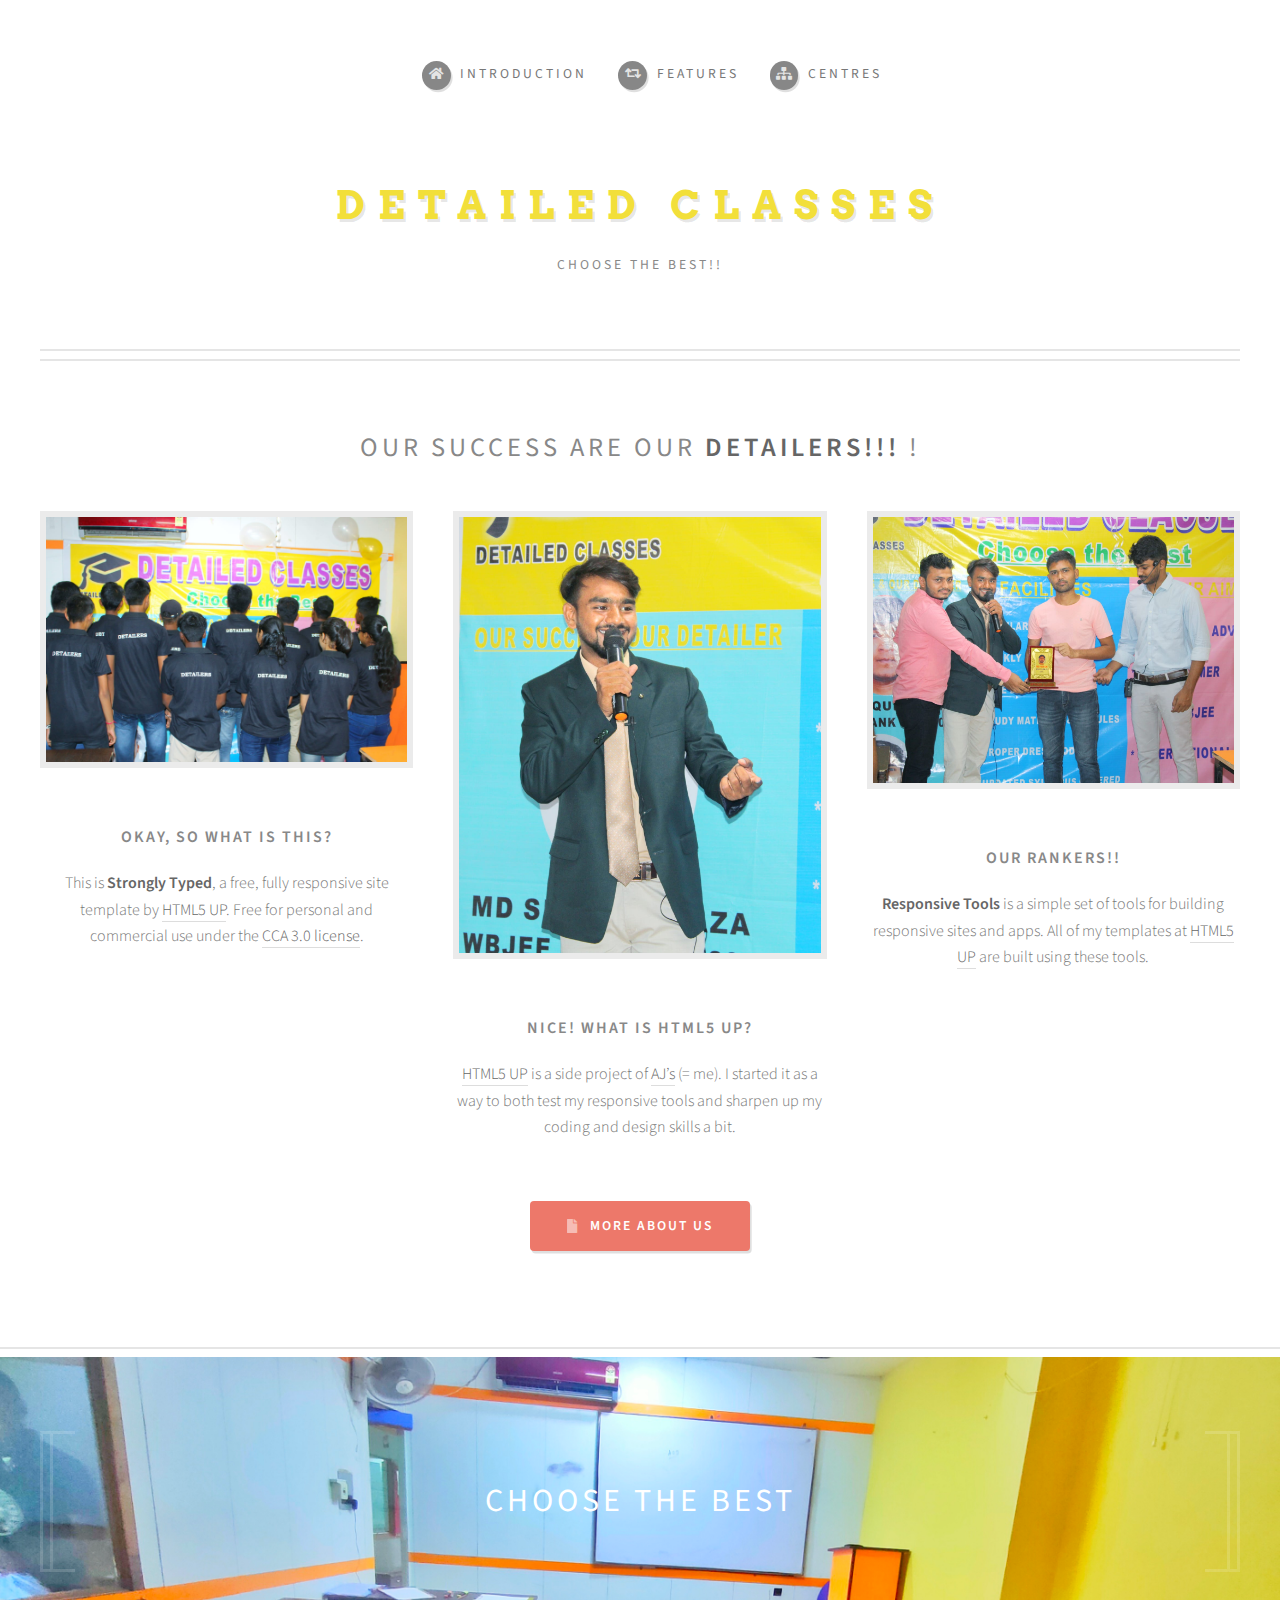
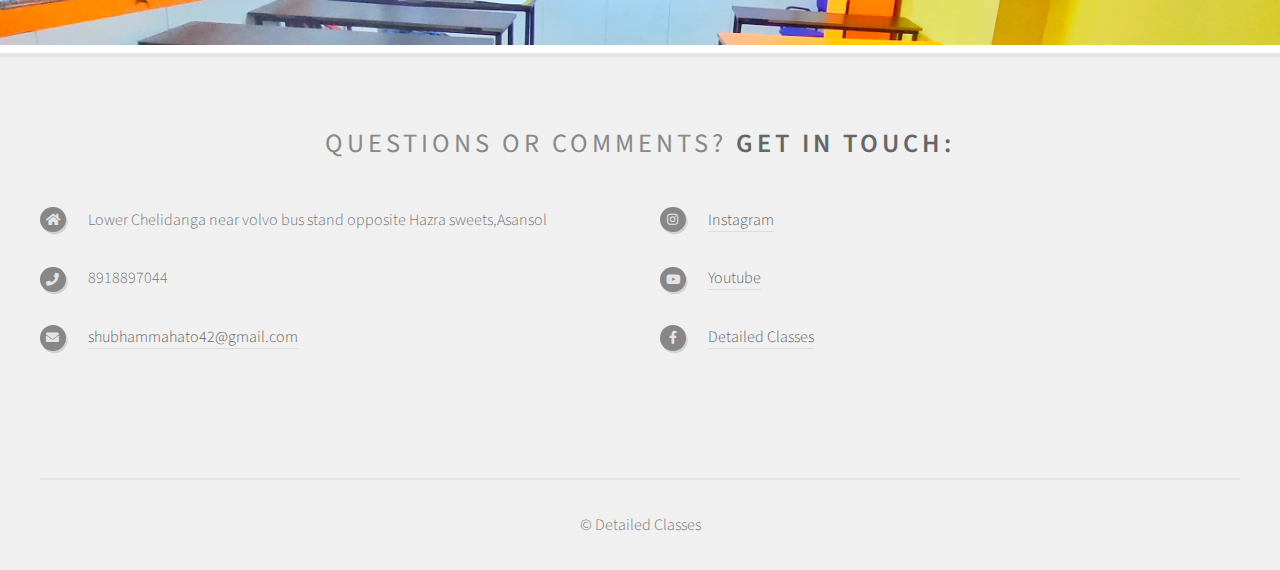
==== commit 4ddb73f6: "Updated youtube icon" ====
--- a/index.html
+++ b/index.html
@@ -165,7 +165,7 @@
 												<li class="icon brands fa-instagram">
 													<a href="https://instagram.com/detailed_classes?igshid=YmMyMTA2M2Y=" target="_blank" rel="noopener noreferrer">Instagram</a>
 												</li>
-												<li class="icon brands fa-dribbble">
+												<li class="icon brands fa-youtube">
 													<a href="https://www.youtube.com/c/detailedmathematics/featured" target="_blank" rel="noopener noreferrer">Youtube</a>
 												</li>
 												<li class="icon brands fa-facebook-f">
